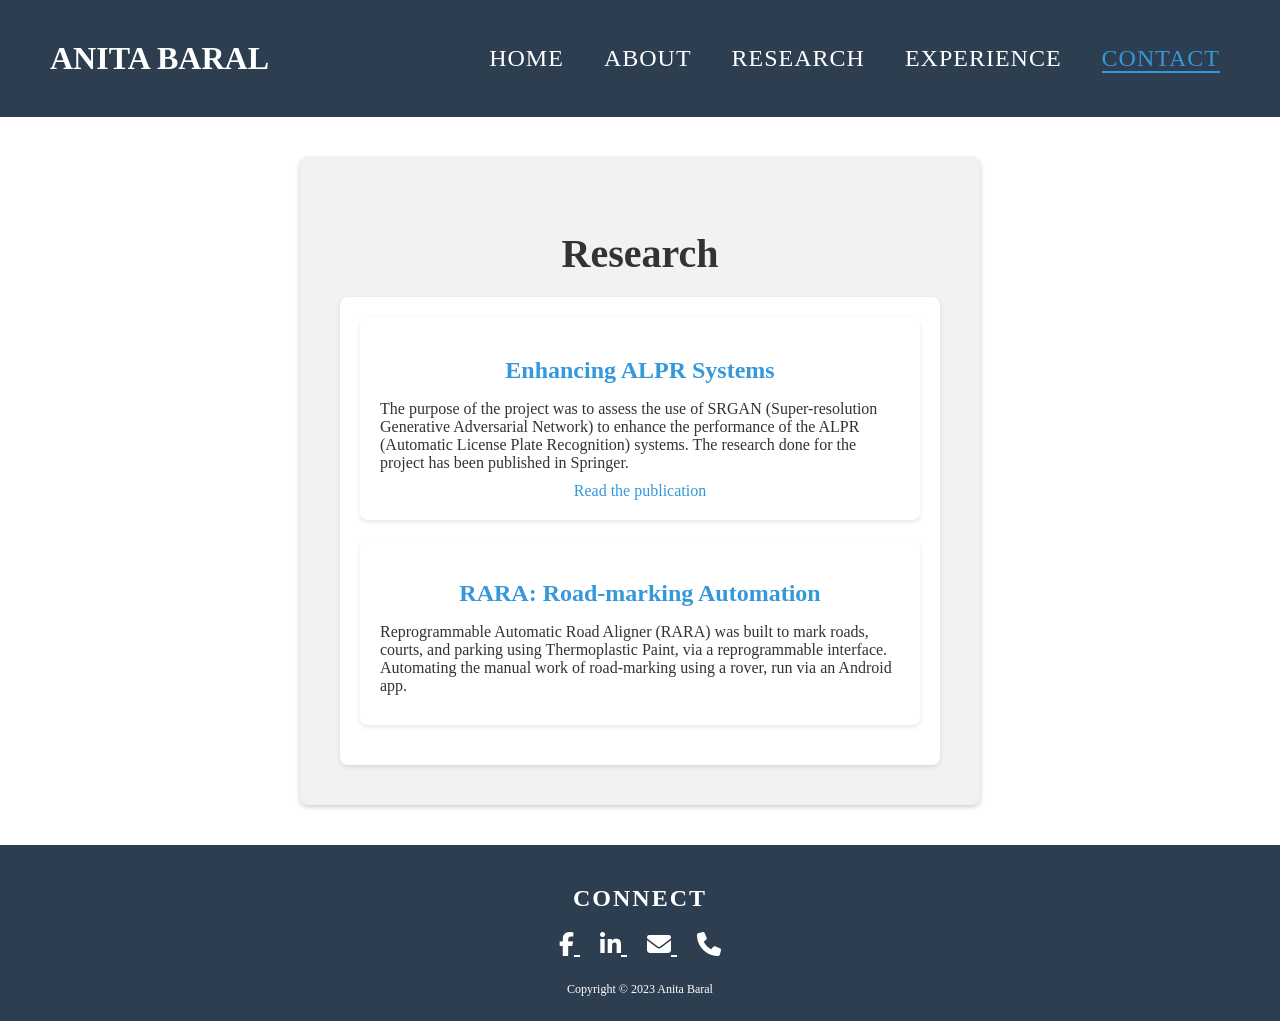
==== research.html @ aec83439 "Add contents for the website." ====
<!DOCTYPE html>
<html>
<head>
    <title>Anita Baral - Contact</title>
    <link rel="stylesheet" type="text/css" href="css/style.css">
    <link rel="stylesheet" href="https://cdnjs.cloudflare.com/ajax/libs/font-awesome/6.1.1/css/all.min.css">
    <link href="https://fonts.googleapis.com/css2?family=Montserrat:wght@700&display=swap" rel="stylesheet">
</head>
<body>
    <header>
        <div class="header-inner">
            <a href="index.html" class="logo">Anita Baral</a>
            <nav>
                <ul>
                    <li><a href="index.html">Home</a></li>
                    <li><a href="about.html">About</a></li>
                    <li><a href="research.html">Research</a></li>
                    <li><a href="experience.html">Experience</a></li>
                    <li class="active"><a href="contact.html">Contact</a></li>
                </ul>
            </nav>
        </div>
    </header>
    <main>
        <section class="experience-info">
            <h1>Research</h1>
            <div class="experience-details">
                <div class="research-item">
                    <h2>Enhancing ALPR Systems</h2>
                    <p>The purpose of the project was to assess the use of SRGAN (Super-resolution Generative Adversarial Network) to enhance the performance of the ALPR (Automatic License Plate Recognition) systems. The research done for the project has been published in Springer.</p>
                    <a href="https://scholar.google.com/citations?view_op=view_citation&hl=en&user=BwCggdUAAAAJ&citation_for_view=BwCggdUAAAAJ:u5HHmVD_uO8C" target="_blank">Read the publication</a>
                </div>
                <div class="research-item">
                    <h2>RARA: Road-marking Automation</h2>
                    <p>Reprogrammable Automatic Road Aligner (RARA) was built to mark roads, courts, and parking using Thermoplastic Paint, via a reprogrammable interface. Automating the manual work of road-marking using a rover, run via an Android app.</p>
                    <!-- If there's a link or document related to RARA, include it here -->
                </div>
                <!-- Repeat for other research projects -->
            </div>
        </section>
    </main>
    
    <footer>
        <div class="footer-content">
            <h2>Connect</h2>
            <div class="social-links">
                <a href="https://www.facebook.com/anita.baral.7374" target="_blank" title="Facebook">
                    <i class="fa-brands fa-facebook-f"></i>
                </a>
                <a href="https://www.linkedin.com/in/anita-baral" target="_blank" title="LinkedIn">
                    <i class="fa-brands fa-linkedin-in"></i>
                </a>
                <a href="mailto:baralanita2@gmail.com" title="Email">
                    <i class="fa-solid fa-envelope"></i>
                </a>
                <a href="tel:" title="Phone">
                    <i class="fa-solid fa-phone"></i>
                </a>            </div>
                <p class="copyright-text">Copyright © 2023 Anita Baral </p>
            </div>
    </footer>
</body>
</html>
---- css/style.css ----
body {
    font-family: 'Playfair Display', serif;
    margin: 0;
    padding: 0;
    color: #333;
    display: flex;
    flex-direction: column;
    min-height: 100vh; /* Full height of the viewport */
}

.header-inner {
    max-width: 1200px;
    margin: 0 auto;
    padding: 15px;
    display: flex;
    justify-content: space-between;
    align-items: center;
}

.logo {
    color: #fff;
    text-decoration: none;
    font-size: 2.5em; /* Logo size */
    font-weight: bold; /* Make the logo stand out */
    margin-right: auto;
}

header {
    background-color: #2c3e50; /* Dark blue background */
    color: #fff;
    padding: 20px 0;    
}

header nav ul {
    margin-left: auto;
    list-style: none;
    padding: 0;
    display: flex;
    margin: 0;
}

header nav ul li {
    margin: 0 20px;
}

header nav ul li a {
    color: #fff;
    text-decoration: none;
    font-size: 1.5em; /* Adjust nav link size */
    transition: color 0.3s ease;
    letter-spacing: 1px;
    text-transform: uppercase;
}

header nav ul li a:hover {
    color: #3498db; /* Color change on hover */
}



@media screen and (max-width: 600px) {
    header nav ul li {
        display: block;
        text-align: center;
        margin: 10px 0;
    }
}

footer {
    background-color: #2c3e50;
    color: #fff;
    text-align: center;
    padding: 20px 0;
    margin-top: auto; /* Pushes the footer to the bottom */
}

.footer-content {
    max-width: 1200px;
    margin: auto;
    padding: 0 20px;
}


footer h2 {
    font-size: 1.5em;
    margin-bottom: 20px;
    text-transform: uppercase;
    letter-spacing: 2px;
}

.social-links {
    margin-bottom: 20px;
}

.social-links a {
    color: #fff;
    margin: 0 10px;
    font-size: 24px; /* Adjust the size of the icons */
    transition: color 0.3s ease;
}

.social-links a:hover {
    color: #3498db; /* Color change on hover */
}

footer p {
    font-size: 0.75em;
    line-height: 1.8;
    margin-bottom: 0; /* Removes margin for a tighter look */
}
.logo {
    color: #fff; /* White color */
    text-decoration: none;
    font-size: 2em; /* Increased size */
    font-weight: bold; /* Bold font */
    padding: 5px 10px; /* Padding around the text */
    border-radius: 5px; /* Rounded corners */
    transition: background-color 0.3s ease; /* Smooth transition for hover effect */
    text-transform: uppercase;
}

.logo:hover {
    background-color: #2980b9; /* Darker background on hover */
}

/* Responsive adjustments for smaller screens */
@media (max-width: 768px) {
    .footer-content {
        padding: 0 40px;
    }

    .social-links a {
        margin: 0 15px; /* More space between icons on smaller screens */
    }
}

@media screen and (max-width: 600px) {
    .header-inner {
        flex-direction: column;
    }

    header nav ul {
        flex-direction: column;
    }

    header nav ul li {
        text-align: center;
        margin: 10px 0;
    }
}

.hero {
    background-color: #f2f2f2; /* Light grey background */
    text-align: left;
    padding: 60px 0px;
    display: flex;
    align-items: center;
    justify-content: space-between;
}

.profile-container {
    background-color: #f2f2f2; /* Light grey background */
    display: flex;
    align-items: center;
    justify-content: space-between;
    max-width: 1200px;
    width: 100%;
    margin: auto;
    padding: 30px 0px; /* Increased padding for more space */
}

.profile-picture {
    width: 100%; /* This ensures the image is responsive and scales with its container */
    max-width: 450px; /* Adjust the max-width to fit your design */
    height: auto; /* This ensures the aspect ratio is maintained */
    margin-right: -5%;
    margin-left: -5%;
    /* border-radius: 2%; */
    box-shadow: 0 4px 8px rgba(0, 0, 0, 0.1); /* Optional: Adds a subtle shadow around the picture */
    /* Removed border-radius to make the image rectangular */
}

.profile-info {
    max-width: 55%;
}

.profile-info h1 {
    font-size: 2.2em; /* Large font size for name */
    color: #333; /* Dark text color for name */
    margin-bottom: 0.5em;
    font-weight: 200;
}

.profile-info p {
    font-size: 1.3em; /* Adjust as needed */
    margin-bottom: 1em;
}

.resume-button {
    display: inline-block;
    padding: 10px 20px;
    background-color: #3498db; /* Button background color */
    color: white; /* Button text color */
    text-decoration: none;
    border-radius: 5px; /* Rounded corners for the button */
    transition: background-color 0.3s ease; /* Smooth background transition on hover */
    font-size: 1.4em;
}

.resume-button:hover {
    background-color: #2980b9; /* Darker button background on hover */
}

.contact-info {
    background-color: #f2f2f2; /* Light grey background */
    margin: 40px auto;
    padding: 40px;
    text-align: center;
    border-radius: 8px; /* Optional: Adds rounded corners */
    box-shadow: 0 2px 5px rgba(0, 0, 0, 0.2); /* Optional: Adds a subtle shadow for depth */
    max-width: 600px; /* Adjust width as needed */
}

.contact-info h1 {
    font-size: 2.5em;
    color: #333;
    margin-bottom: 0.5em; /* Smaller bottom margin */
}

.contact-details {
    font-size: 1.5em;
    color: #333;
    background-color: #ffffff; /* White background for contact details */
    padding: 20px;
    border-radius: 8px; /* Optional: Adds rounded corners */
    box-shadow: 0 2px 5px rgba(0, 0, 0, 0.1); /* Optional: Adds a subtle shadow for depth */
}

.contact-details p {
    margin: 10px 0;
    display: flex;
    align-items: center;
    justify-content: center;
}

.contact-details p i {
    margin-right: 10px;
    color: #3498db; /* Color for icons */
    width: 30px; /* Ensures icons align neatly */
    text-align: center;
}

.contact-details a {
    color: #3498db; /* Color for links */
    text-decoration: none;
    font-weight: bold; /* Makes the text bold */
}

.contact-details a:hover {
    text-decoration: underline; /* Underline on hover for better user interaction */
}

/* Responsive adjustments */
@media (max-width: 768px) {
    .contact-info {
        padding: 20px;
        margin: 20px;
    }

    .contact-details {
        padding: 20px;
    }

    .contact-details p {
        flex-direction: column; /* Stack icon and text on smaller screens */
        text-align: center;
    }
}

/* Additional styling for active nav link, if needed */
nav ul li.active a {
    color: #3498db; /* Active link color */
    border-bottom: 2px solid #3498db; /* Underline or other highlight for active state */
}




.experience-info {
    background-color: #f2f2f2; /* Light grey background */
    margin: 40px auto;
    padding: 40px;
    text-align: center;
    border-radius: 8px; /* Optional: Adds rounded corners */
    box-shadow: 0 2px 5px rgba(0, 0, 0, 0.2); /* Optional: Adds a subtle shadow for depth */
    max-width: 600px; /* Adjust width as needed */
}

.experience-info h1 {
    font-size: 2.5em;
    color: #333;
    margin-bottom: 0.5em; /* Smaller bottom margin */
}

.experience-details {
    font-size: 1em;
    color: #333;
    background-color: #ffffff; /* White background for experience details */
    padding: 20px;
    border-radius: 8px; /* Optional: Adds rounded corners */
    box-shadow: 0 2px 5px rgba(0, 0, 0, 0.1); /* Optional: Adds a subtle shadow for depth */
}

.experience-details .research-item {
    background-color: #ffffff; /* White background for each research item */
    padding: 20px;
    margin-bottom: 20px; /* Space between research items */
    border-radius: 8px; /* Optional: Adds rounded corners */
    box-shadow: 0 2px 5px rgba(0, 0, 0, 0.1); /* Optional: Adds a subtle shadow for depth */
}

.experience-details .research-item h2 {
    color: #3498db; /* Color for research item titles */
    margin-bottom: 10px;
}

.experience-details .research-item p {
    /* font-size: 0.5em; */
    margin-bottom: 10px;
    text-align: left; /* Align text to the left */
}

.experience-details .research-item a {
    color: #3498db; /* Color for links */
    text-decoration: none;
}

.experience-details .research-item a:hover {
    text-decoration: underline; /* Underline on hover for better user interaction */
}

/* ... other styles ... */

/* Responsive adjustments */
@media (max-width: 768px) {
    .experience-info {
        padding: 20px;
        margin: 20px;
    }

    .experience-details {
        padding: 20px;
    }

    .experience-details .research-item {
        flex-direction: column; /* Stack icon and text on smaller screens */
        text-align: center;
    }
}

/* Additional styling for active nav link, if needed */
nav ul li.active a {
    color: #3498db; /* Active link color */
    border-bottom: 2px solid #3498db; /* Underline or other highlight for active state */
}

.ex-info {
    background-color: #f2f2f2; /* Light grey background */
    margin: 40px auto;
    padding: 40px;
    text-align: left; /* Align text to the left */
    border-radius: 8px; /* Adds rounded corners */
    box-shadow: 0 2px 5px rgba(0, 0, 0, 0.2); /* Adds a subtle shadow for depth */
    max-width: 800px; /* Adjust width as needed */
}

.ex-info h1 {
    font-size: 2.5em;
    color: #333;
    margin-bottom: 1em; /* Bottom margin for the section title */
}

.ex-details {
    background-color: #ffffff; /* White background for details */
    padding: 20px;
    border-radius: 8px; /* Adds rounded corners */
    box-shadow: 0 2px 5px rgba(0, 0, 0, 0.1); /* Adds a subtle shadow for depth */
    margin-bottom: 20px; /* Space between experience items */
}

.ex-item h2 {
    font-size: 1.5em;
    color: #3498db; /* Color for job titles */
    margin-bottom: 0.5em;
}

.ex-item p, .ex-item ul {
    font-size: 1em;
    margin-bottom: 1em;
}

.ex-item ul {
    list-style-type: circle; /* Or 'none' if you prefer no bullets */
    padding-left: 20px; /* Indent for list items */
}

.ex-item ul li {
    margin-bottom: 0.5em; /* Space between list items */
}

/* Responsive adjustments */
@media (max-width: 768px) {
    .ex-info {
        padding: 20px;
        margin: 20px;
    }

    .ex-details {
        padding: 20px;
    }

    /* Ensure .ex-item styles are also responsive if necessary */
}

/* Additional styling for active nav link, if needed */
nav ul li.active a {
    color: #3498db; /* Active link color */
    border-bottom: 2px solid #3498db; /* Underline or other highlight for active state */
}

main {
    flex: 1;
}
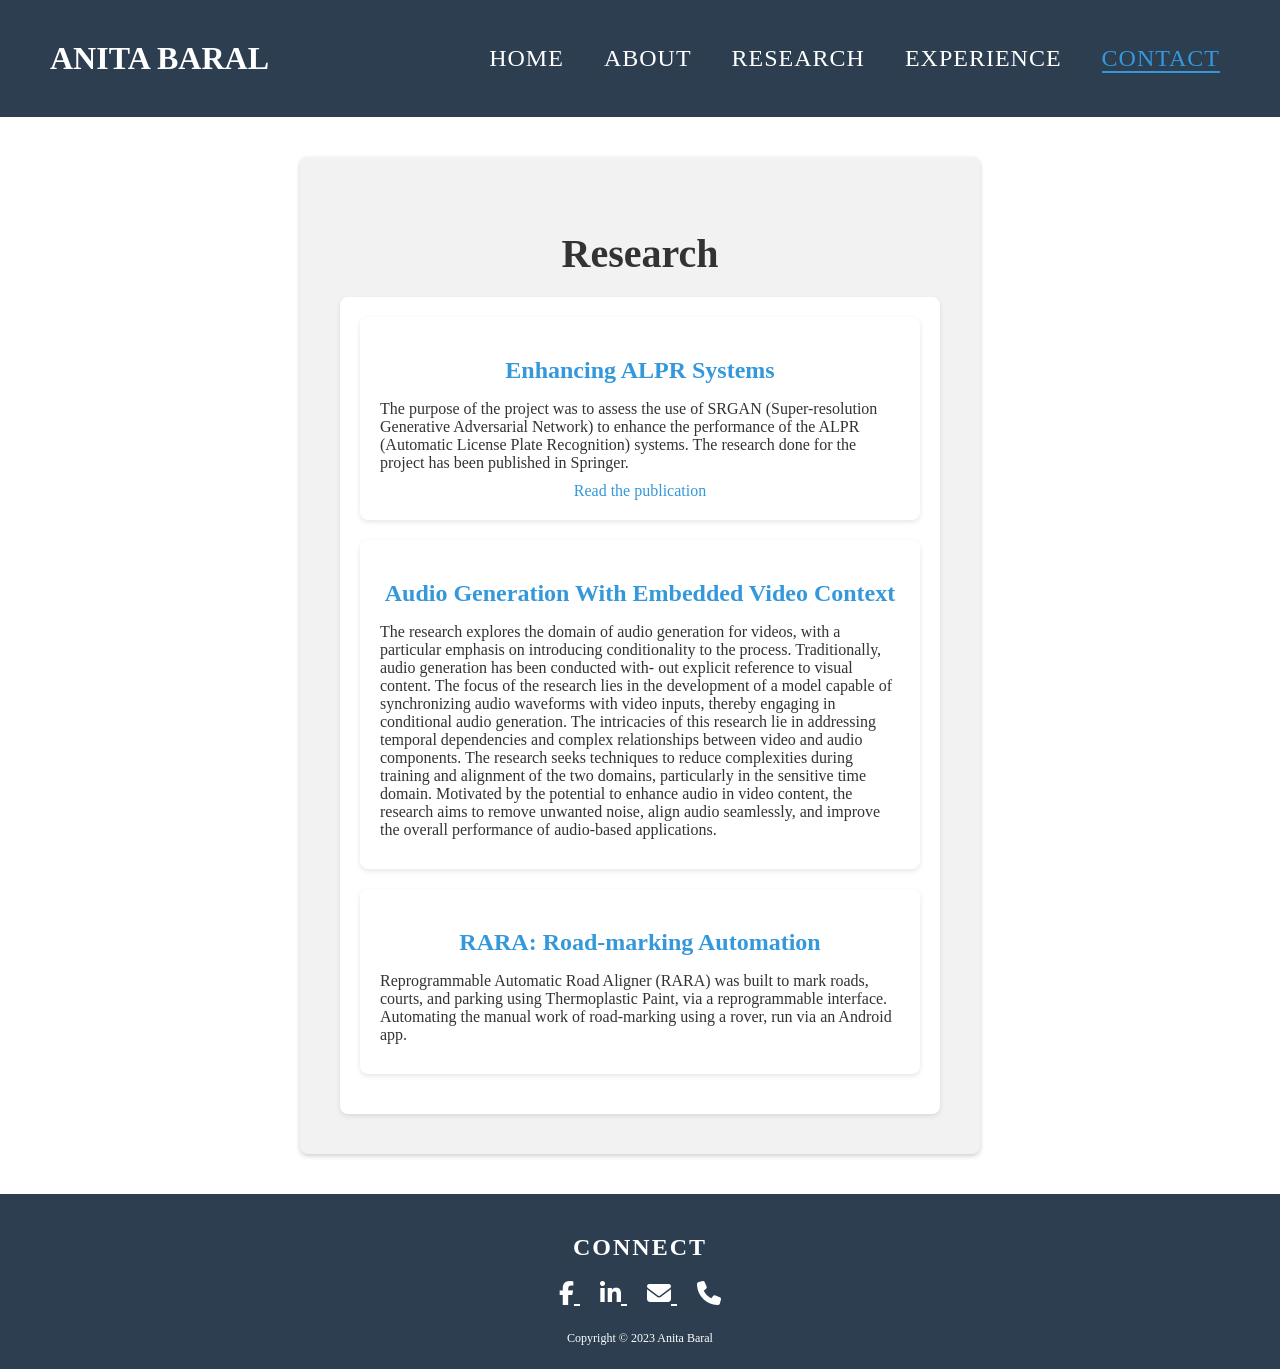
==== commit 44ebc021: "Add current miami research." ====
--- a/research.html
+++ b/research.html
@@ -31,10 +31,21 @@
                     <a href="https://scholar.google.com/citations?view_op=view_citation&hl=en&user=BwCggdUAAAAJ&citation_for_view=BwCggdUAAAAJ:u5HHmVD_uO8C" target="_blank">Read the publication</a>
                 </div>
                 <div class="research-item">
+                    <h2>Audio Generation With Embedded Video Context</h2>
+                    <p>The research explores the domain of audio generation for videos, with a particular emphasis on introducing conditionality to the process.
+                         Traditionally, audio generation has been conducted with- out explicit reference to visual content. The focus of the research lies in the development of a model capable of 
+                         synchronizing audio waveforms with video inputs, thereby engaging in conditional audio generation. The intricacies of this research lie in addressing temporal dependencies 
+                         and complex relationships between video and audio components. The research seeks techniques to reduce complexities during training and alignment of the two domains, particularly in the 
+                         sensitive time domain. Motivated by the potential to enhance audio in video content, the research aims to remove unwanted noise, align audio seamlessly, and improve the overall performance of audio-based applications.</p>
+                    <!-- If there's a link or document related to RARA, include it here -->
+                </div>
+                <div class="research-item">
                     <h2>RARA: Road-marking Automation</h2>
                     <p>Reprogrammable Automatic Road Aligner (RARA) was built to mark roads, courts, and parking using Thermoplastic Paint, via a reprogrammable interface. Automating the manual work of road-marking using a rover, run via an Android app.</p>
                     <!-- If there's a link or document related to RARA, include it here -->
                 </div>
+
+
                 <!-- Repeat for other research projects -->
             </div>
         </section>
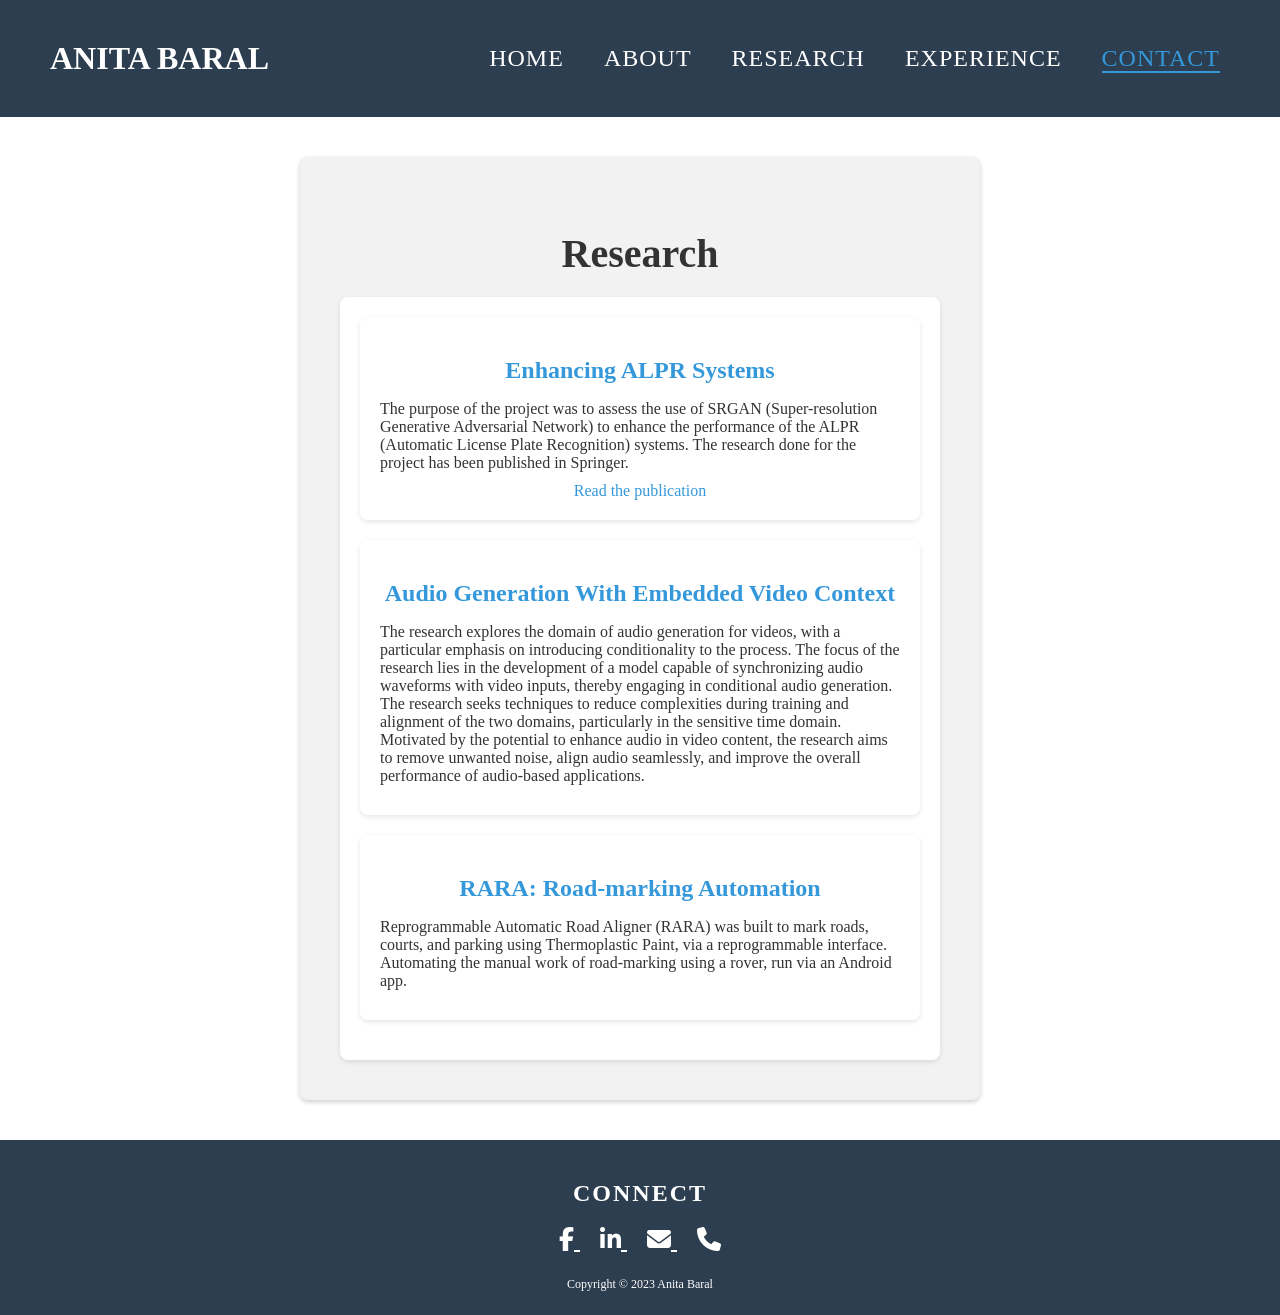
==== commit 975040c9: "Rducing research content." ====
--- a/research.html
+++ b/research.html
@@ -33,9 +33,7 @@
                 <div class="research-item">
                     <h2>Audio Generation With Embedded Video Context</h2>
                     <p>The research explores the domain of audio generation for videos, with a particular emphasis on introducing conditionality to the process.
-                         Traditionally, audio generation has been conducted with- out explicit reference to visual content. The focus of the research lies in the development of a model capable of 
-                         synchronizing audio waveforms with video inputs, thereby engaging in conditional audio generation. The intricacies of this research lie in addressing temporal dependencies 
-                         and complex relationships between video and audio components. The research seeks techniques to reduce complexities during training and alignment of the two domains, particularly in the 
+                         The focus of the research lies in the development of a model capable of synchronizing audio waveforms with video inputs, thereby engaging in conditional audio generation.  The research seeks techniques to reduce complexities during training and alignment of the two domains, particularly in the 
                          sensitive time domain. Motivated by the potential to enhance audio in video content, the research aims to remove unwanted noise, align audio seamlessly, and improve the overall performance of audio-based applications.</p>
                     <!-- If there's a link or document related to RARA, include it here -->
                 </div>
